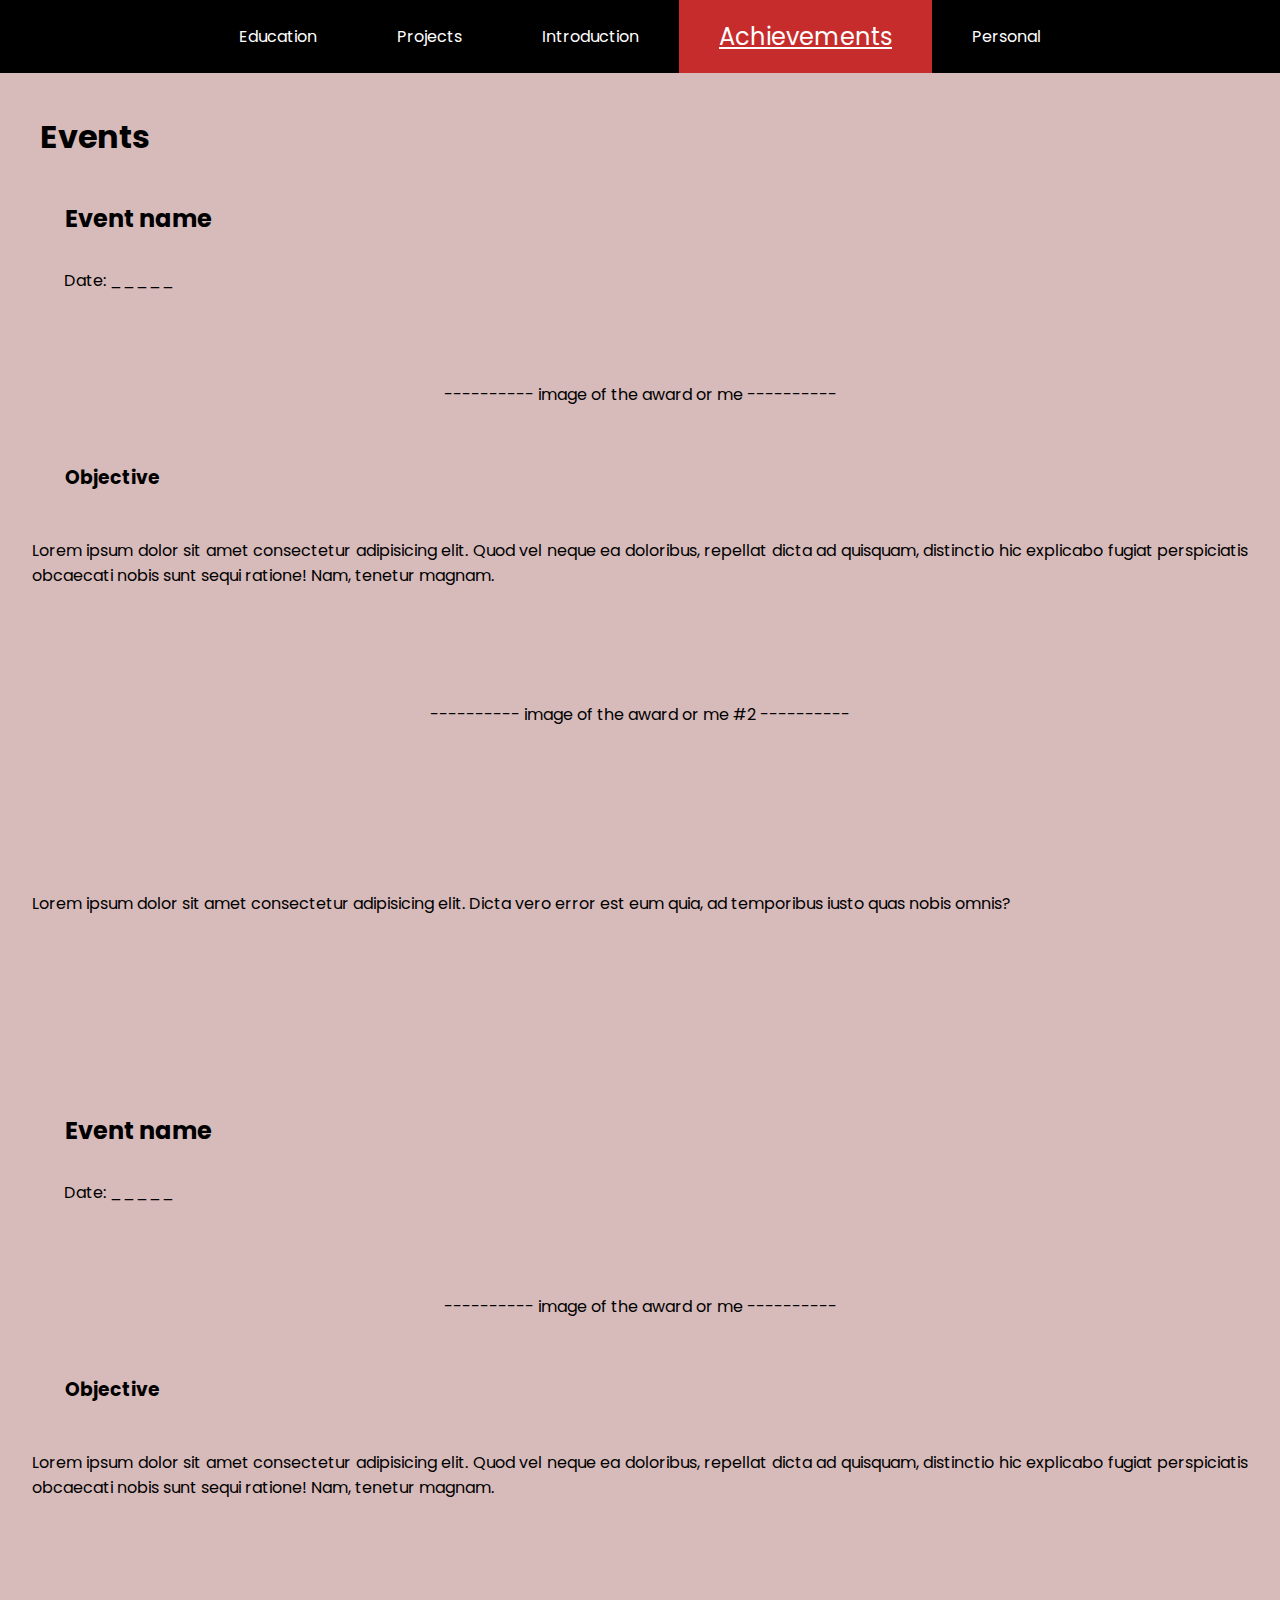
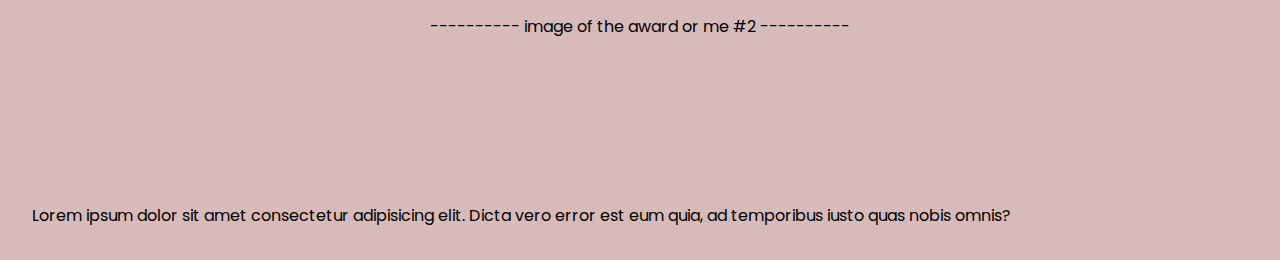
==== achievements.html @ 5fe0d38f "improving navbar, putting work in index" ====
<!DOCTYPE html>
<html lang="en">

<head>
    <meta charset="UTF-8">
    <meta http-equiv="X-UA-Compatible" content="IE=edge">
    <meta name="viewport" content="width=device-width, initial-scale=1.0">
    <title>My Humble Achievements</title>

    <link rel="preconnect" href="https://fonts.googleapis.com">
    <link rel="preconnect" href="https://fonts.gstatic.com" crossorigin>
    <link href="https://fonts.googleapis.com/css2?family=Poppins&display=swap" rel="stylesheet">

    <link rel="stylesheet" href="css/styles.css">

</head>

<body>

    <nav>
        <ul>
            <li><a class="navlink" href="educational-background.html">Education</a></li>
            <li><a class="navlink" href="projects.html">Projects</a></li>

            <li><a class="navlink" href="index.html">Introduction</a></li>

            <li style="background-color:rgba(247, 55, 55, 0.803);"><a class="navlink" href="achievements.html" style="font-size: x-large; text-decoration: underline;">Achievements</a></li>
            <li><a class="navlink" href="personal.html">Personal</a></li>
        </ul>
    </nav>

    <h1>Events</h1>

    <div>

        <h2>Event name</h2>

        <p class="dates"> Date: _____</p>


        <img src="/images/angelo.jpg" alt="">

        <p style="text-align: center;">---------- image of the award or me ----------</p>

        <h3 style="margin-left: 65px;">Objective</h3>

        <p style="text-align: justify;">Lorem ipsum dolor sit amet consectetur adipisicing elit. Quod vel neque ea doloribus, repellat dicta ad quisquam, distinctio hic explicabo fugiat perspiciatis obcaecati nobis sunt sequi ratione! Nam, tenetur magnam.</p>



        <br><br>

        <p style="text-align: center;">---------- image of the award or me #2 ----------</p><br><br><br>


        <img src="/images/angelo.jpg" alt="">



        <p style="text-align: justify;">Lorem ipsum dolor sit amet consectetur adipisicing elit. Dicta vero error est eum quia, ad temporibus iusto quas nobis omnis?</p>

    </div>


    <br><br><br><br><br>


    <div>

        <h2>Event name</h2>

        <p class="dates"> Date: _____</p>

        <img src="/images/angelo.jpg" alt="">

        <p style="text-align: center;">---------- image of the award or me ----------</p>

        <h3 style="margin-left: 65px;">Objective</h3>

        <p style="text-align: justify;">Lorem ipsum dolor sit amet consectetur adipisicing elit. Quod vel neque ea doloribus, repellat dicta ad quisquam, distinctio hic explicabo fugiat perspiciatis obcaecati nobis sunt sequi ratione! Nam, tenetur magnam.</p>



        <br><br>

        <p style="text-align: center;">---------- image of the award or me #2 ----------</p><br><br><br>


        <img src="/images/angelo.jpg" alt="">



        <p style="text-align: justify;">Lorem ipsum dolor sit amet consectetur adipisicing elit. Dicta vero error est eum quia, ad temporibus iusto quas nobis omnis?</p>

    </div>




</body>

</html>
---- css/styles.css ----
* {
    margin: 0;
    padding: 0;
    font-family: 'Poppins', sans-serif;
    box-sizing: border-box;
}

body {
    /* background-image: linear-gradient(to bottom right, rgba(0, 0, 0, 0.99), rgb(253, 40, 40)); */
    background-color: rgb(215, 186, 186);
}

h1 {
    margin: 40px 0px 0px 40px;
}

h2 {
    margin: 40px 0px 0px 65px;
}

h3 {
    margin: 40px 0px 30px 30px;
}

.header-photo {
    object-fit: cover;
    height: 35vw;
    width: 100%;
}

.inBody {
    text-decoration: none;
    color: black;
}

.inBody:hover {
    text-decoration: underline;
}

.inBody:visited {
    color: black;
}

.navlink {
    color: white;
    text-decoration: none;
}

.navlink:hover {
    text-decoration: underline;
    /* color: red;
    text-decoration-color: red; */
}

.navlink:visited {
    color: white;
}

.dates {
    margin-left: 3rem;
    padding: 1rem;
}

p {
    margin: 1rem;
    padding: 1rem;
}

nav ul {
    background-color: black;
    /* margin: 1rem; */
    padding: 0 10rem;
    display: flex;
    flex-flow: row nowrap;
    justify-content: center;
    align-items: center;
    /* 
    display: grid;
    grid-template-columns: 25% 25% 25% 25% 25%; */
}

nav ul li {
    /* border: 1px solid green; */
    padding: 1.2rem 2.5rem;
    text-align: center;
    list-style: none;
    /* display: flex;   
    justify-content: center;
    align-items: center; */
}

nav ul li:hover {
    background-color: rgba(83, 72, 72, 0.5);
}
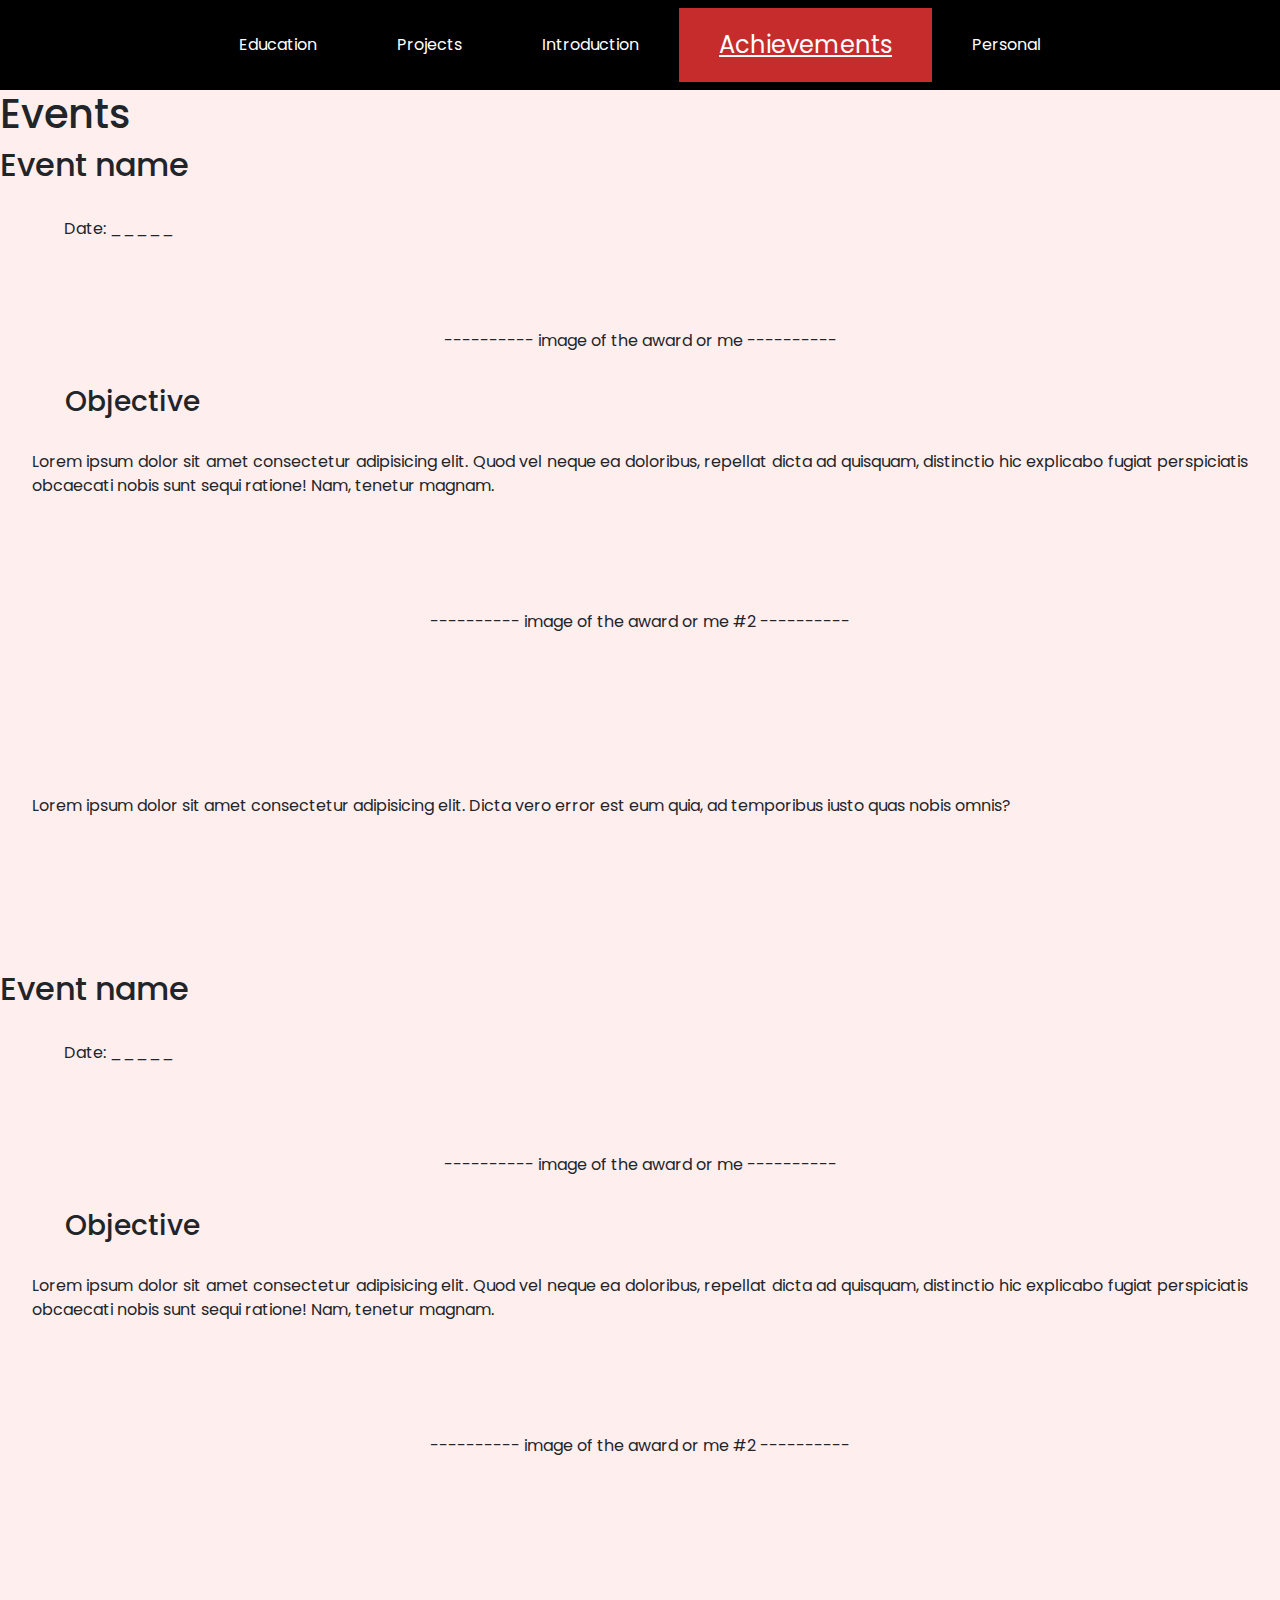
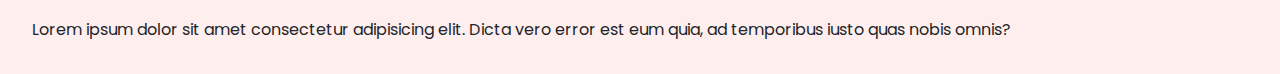
==== commit f6f1d3b4: "index.html - 30%" ====
--- a/achievements.html
+++ b/achievements.html
@@ -10,6 +10,8 @@
     <link rel="preconnect" href="https://fonts.googleapis.com">
     <link rel="preconnect" href="https://fonts.gstatic.com" crossorigin>
     <link href="https://fonts.googleapis.com/css2?family=Poppins&display=swap" rel="stylesheet">
+    <link href="https://cdn.jsdelivr.net/npm/bootstrap@5.0.2/dist/css/bootstrap.min.css" rel="stylesheet">
+    <script src="https://cdn.jsdelivr.net/npm/bootstrap@5.0.2/dist/js/bootstrap.bundle.min.js"></script>
 
     <link rel="stylesheet" href="css/styles.css">
 
@@ -17,16 +19,26 @@
 
 <body>
 
-    <nav>
-        <ul>
-            <li><a class="navlink" href="educational-background.html">Education</a></li>
-            <li><a class="navlink" href="projects.html">Projects</a></li>
+    <nav class="navbar sticky-top navbar-expand-lg ">
+        <div class="container-fluid">
 
-            <li><a class="navlink" href="index.html">Introduction</a></li>
+            <p class="navbar-toggler" data-bs-toggle="collapse" data-bs-target="#navbarCollapse" style="color: whitesmoke; margin: 0; padding: 1rem;">&#9776</p>
 
-            <li style="background-color:rgba(247, 55, 55, 0.803);"><a class="navlink" href="achievements.html" style="font-size: x-large; text-decoration: underline;">Achievements</a></li>
-            <li><a class="navlink" href="personal.html">Personal</a></li>
-        </ul>
+            <div class="justify-content-center collapse navbar-collapse" id="navbarCollapse">
+
+                <ul class="navbar-nav">
+                    <li><a class="navlink" href="educational-background.html">Education</a></li>
+                    <li><a class="navlink" href="projects.html">Projects</a></li>
+
+                    <li><a class="navlink" href="index.html">Introduction</a></li>
+
+                    <li style="background-color: rgba(247, 55, 55, 0.803);"><a class="navlink" href="achievements.html" style="font-size: x-large; text-decoration: underline;">Achievements</a></li>
+                    <li><a class="navlink" href="personal.html">Personal</a></li>
+
+                </ul>
+
+            </div>
+        </div>
     </nav>
 
     <h1>Events</h1>
--- a/css/styles.css
+++ b/css/styles.css
@@ -5,12 +5,49 @@
     box-sizing: border-box;
 }
 
+.navbar {
+    background-color: black;
+}
+
+ul.navbar-nav {
+    padding: 0;
+}
+
+nav ul {
+    background-color: black;
+    /* margin: 1rem; */
+    padding: 0 10rem;
+    display: flex;
+    flex-flow: row nowrap;
+    justify-content: center;
+    align-items: center;
+    /* 
+    display: grid;
+    grid-template-columns: 25% 25% 25% 25% 25%; */
+}
+
+nav ul li {
+    /* border: 1px solid green; */
+    padding: 1.2rem 2.5rem;
+    text-align: center;
+    list-style: none;
+    /* display: flex;   
+    justify-content: center;
+    align-items: center; */
+}
+
+nav ul li:hover {
+    background-color: rgba(83, 72, 72, 0.5);
+}
+
 body {
     /* background-image: linear-gradient(to bottom right, rgba(0, 0, 0, 0.99), rgb(253, 40, 40)); */
-    background-color: rgb(215, 186, 186);
+    /* background-color: rgb(215, 186, 186); */
+    background-color: rgb(255, 238, 238);
 }
 
-h1 {
+
+/* h1 {
     margin: 40px 0px 0px 40px;
 }
 
@@ -20,12 +57,65 @@
 
 h3 {
     margin: 40px 0px 30px 30px;
+} */
+
+div.text>h1,
+div.text>h2,
+div.text>h3,
+div.text>p {
+    margin: 0;
+    padding: 0;
 }
 
-.header-photo {
-    object-fit: cover;
-    height: 35vw;
+#banner {
+    position: relative;
+    height: 50vw;
+    /* width: 100%; */
+    background: url("/images/introductory.jpg") no-repeat scroll;
+    background-size: cover;
+    z-index: 1;
+}
+
+#banner .container {
+    display: grid;
+    grid-template-columns: 65% 35%;
+    height: 50vw;
+}
+
+#banner .container .text {
+    position: static;
+    text-align: right;
+    padding-top: 58%;
+    padding-left: 13vw;
+}
+
+#banner .container .text h1 {
+    display: inline;
+    color: white;
+    background-color: rgba(247, 55, 55, 0.803);
+    font-size: 4vw;
+    padding: 5px 5px;
+    box-shadow: 11px 11px 3px rgba(0, 0, 0, 0.5);
+}
+
+#banner .container .text p {
+    padding-top: 5%;
+    text-align: right;
+}
+
+#banner .container .image {
+    /* padding-top: 22.5px; */
+}
+
+#banner:after {
+    position: absolute;
+    content: '';
+    background-image: -webkit-linear-gradient(top, rgba(155, 155, 155, 0.071), rgba(255, 255, 255, 0.201)), url("images/overlay.png");
+    top: 0;
+    left: 0;
+    height: 50vw;
     width: 100%;
+    z-index: -1;
 }
 
 .inBody {
@@ -39,6 +129,10 @@
 
 .inBody:visited {
     color: black;
+}
+
+.container-fluid {
+    width: 100%;
 }
 
 .navlink {
@@ -66,29 +160,6 @@
     padding: 1rem;
 }
 
-nav ul {
-    background-color: black;
-    /* margin: 1rem; */
-    padding: 0 10rem;
-    display: flex;
-    flex-flow: row nowrap;
-    justify-content: center;
-    align-items: center;
-    /* 
-    display: grid;
-    grid-template-columns: 25% 25% 25% 25% 25%; */
-}
-
-nav ul li {
-    /* border: 1px solid green; */
-    padding: 1.2rem 2.5rem;
-    text-align: center;
-    list-style: none;
-    /* display: flex;   
-    justify-content: center;
-    align-items: center; */
-}
-
-nav ul li:hover {
+p.navbar-toggler:hover {
     background-color: rgba(83, 72, 72, 0.5);
 }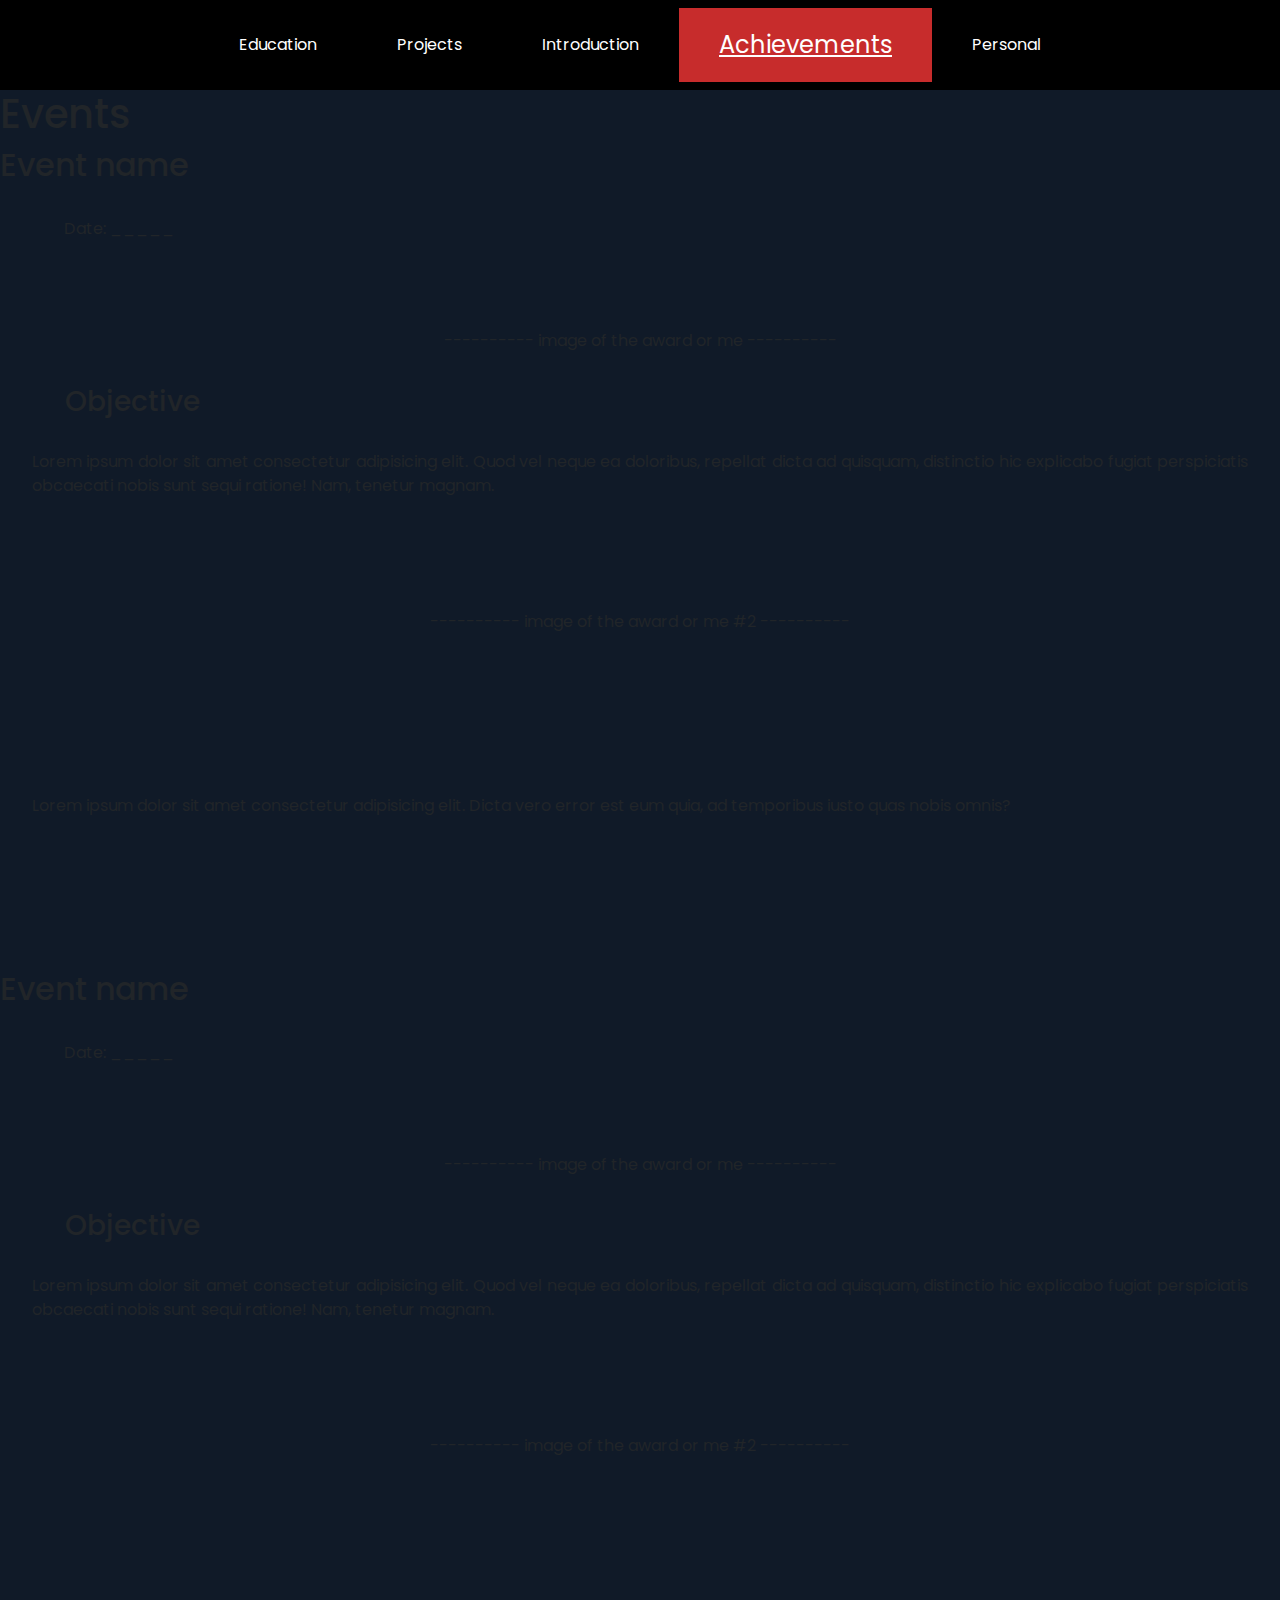
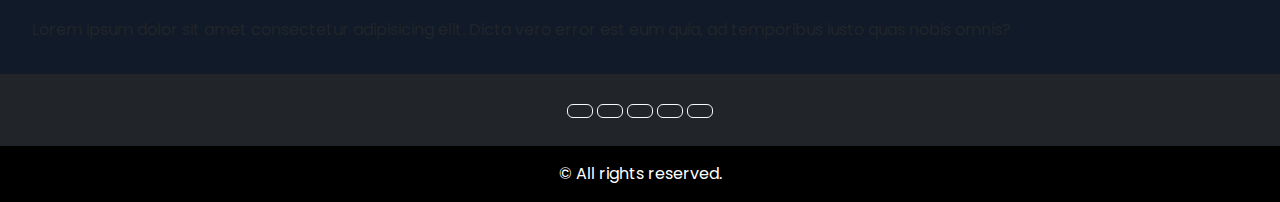
==== commit b957addb: "added footers to all pages." ====
--- a/achievements.html
+++ b/achievements.html
@@ -12,6 +12,7 @@
     <link href="https://fonts.googleapis.com/css2?family=Poppins&display=swap" rel="stylesheet">
     <link href="https://cdn.jsdelivr.net/npm/bootstrap@5.0.2/dist/css/bootstrap.min.css" rel="stylesheet">
     <script src="https://cdn.jsdelivr.net/npm/bootstrap@5.0.2/dist/js/bootstrap.bundle.min.js"></script>
+    <script src="https://kit.fontawesome.com/0d437d2801.js" crossorigin="anonymous"></script>
 
     <link rel="stylesheet" href="css/styles.css">
 
@@ -107,7 +108,36 @@
     </div>
 
 
+    <footer class="bg-dark text-center text-white mt-auto">
 
+        <div class="container p-4 pb-0">
+            <section class="mb-4">
+
+                <!-- Facebook -->
+                <a class="btn btn-outline-light" href="#!" role="button"><i class="fab fa-facebook-f"></i></a>
+
+                <!-- Instagram -->
+                <a class="btn btn-outline-light" href="#!" role="button"><i class="fab fa-instagram"></i></a>
+
+                <!-- Github -->
+                <a class="btn btn-outline-light" href="#!" role="button"><i class="fab fa-github"></i></a>
+
+                <!-- GitLab -->
+                <a class="btn btn-outline-light" href="#!" role="button"><i class="fab fa-gitlab"></i></a>
+
+                <!-- Gmail -->
+                <a class="btn btn-outline-light" href="#!" role="button"><i class="fab fa-google"></i></a>
+
+
+            </section>
+        </div>
+
+        <!-- Copyright -->
+        <div class="text-center p-3" style="background-color: rgb(0, 0, 0);">
+            © All rights reserved.
+        </div>
+
+    </footer>
 
 </body>
 
--- a/css/styles.css
+++ b/css/styles.css
@@ -4,6 +4,13 @@
     font-family: 'Poppins', sans-serif;
     box-sizing: border-box;
 }
+
+
+/* Navigation Bar
+
+    BOOTSTRAP
+    
+*/
 
 .navbar {
     background-color: black;
@@ -40,24 +47,52 @@
     background-color: rgba(83, 72, 72, 0.5);
 }
 
+.navlink {
+    color: white;
+    text-decoration: none;
+}
+
+.navlink:hover {
+    text-decoration: underline;
+    /* color: red;
+    text-decoration-color: red; */
+}
+
+.navlink:visited {
+    color: white;
+}
+
+
+/* BOOTSTRAP */
+
+.container-fluid {
+    width: 100%;
+}
+
+.img-fluid {
+    max-height: 100%;
+}
+
+
+/* General */
+
 body {
     /* background-image: linear-gradient(to bottom right, rgba(0, 0, 0, 0.99), rgb(253, 40, 40)); */
     /* background-color: rgb(215, 186, 186); */
-    background-color: rgb(255, 238, 238);
-}
-
-
-/* h1 {
-    margin: 40px 0px 0px 40px;
-}
-
-h2 {
-    margin: 40px 0px 0px 65px;
-}
-
-h3 {
-    margin: 40px 0px 30px 30px;
-} */
+    /* background-color: rgb(255, 238, 238); */
+    /* background-color: rgb(241, 105, 105); */
+    /* background-color: rgb(4, 34, 86); */
+    background-color: rgb(16, 26, 40);
+}
+
+p {
+    margin: 1rem;
+    padding: 1rem;
+}
+
+p.navbar-toggler:hover {
+    background-color: rgba(83, 72, 72, 0.5);
+}
 
 div.text>h1,
 div.text>h2,
@@ -67,6 +102,19 @@
     padding: 0;
 }
 
+.images img {
+    max-width: none;
+    height: auto;
+}
+
+.dates {
+    margin-left: 3rem;
+    padding: 1rem;
+}
+
+
+/* Introduction UPPER */
+
 #banner {
     position: relative;
     height: 50vw;
@@ -83,31 +131,74 @@
 }
 
 #banner .container .text {
-    position: static;
     text-align: right;
-    padding-top: 58%;
+    padding-top: 60%;
     padding-left: 13vw;
 }
 
 #banner .container .text h1 {
     display: inline;
     color: white;
-    background-color: rgba(247, 55, 55, 0.803);
+    background-color: rgba(247, 55, 55, 0.82);
     font-size: 4vw;
     padding: 5px 5px;
     box-shadow: 11px 11px 3px rgba(0, 0, 0, 0.5);
 }
 
+#banner .container .text span {
+    font-weight: bold;
+}
+
 #banner .container .text p {
     padding-top: 5%;
     text-align: right;
-}
-
-#banner .container .image {
-    /* padding-top: 22.5px; */
-}
-
-#banner:after {
+    font-size: 2vw;
+}
+
+
+/* Introduction LOWER */
+
+#banner2 {
+    position: relative;
+    height: 50vw;
+    /* width: 100%; */
+    background: url("/images/introductory2.jpg") no-repeat scroll;
+    background-size: cover;
+    z-index: 1;
+}
+
+#banner2 .container {
+    position: static;
+    display: grid;
+    grid-template-columns: 50% 50%;
+    height: 50vw;
+}
+
+#banner2 .container .images {
+    height: 100%;
+    max-width: 100%;
+    margin: auto;
+    /* 
+    
+    image sht master mastersky
+    
+    */
+}
+
+#banner2 .text {
+    display: flex;
+    flex-direction: column;
+    align-items: center;
+}
+
+
+/* #banner2 .image {} */
+
+
+/* OPACITY */
+
+
+/* #banner:after {
     position: absolute;
     content: '';
     background-image: -webkit-linear-gradient(top, rgba(155, 155, 155, 0.071), rgba(255, 255, 255, 0.201)), url("images/overlay.png");
@@ -116,7 +207,7 @@
     height: 50vw;
     width: 100%;
     z-index: -1;
-}
+} */
 
 .inBody {
     text-decoration: none;
@@ -129,37 +220,4 @@
 
 .inBody:visited {
     color: black;
-}
-
-.container-fluid {
-    width: 100%;
-}
-
-.navlink {
-    color: white;
-    text-decoration: none;
-}
-
-.navlink:hover {
-    text-decoration: underline;
-    /* color: red;
-    text-decoration-color: red; */
-}
-
-.navlink:visited {
-    color: white;
-}
-
-.dates {
-    margin-left: 3rem;
-    padding: 1rem;
-}
-
-p {
-    margin: 1rem;
-    padding: 1rem;
-}
-
-p.navbar-toggler:hover {
-    background-color: rgba(83, 72, 72, 0.5);
 }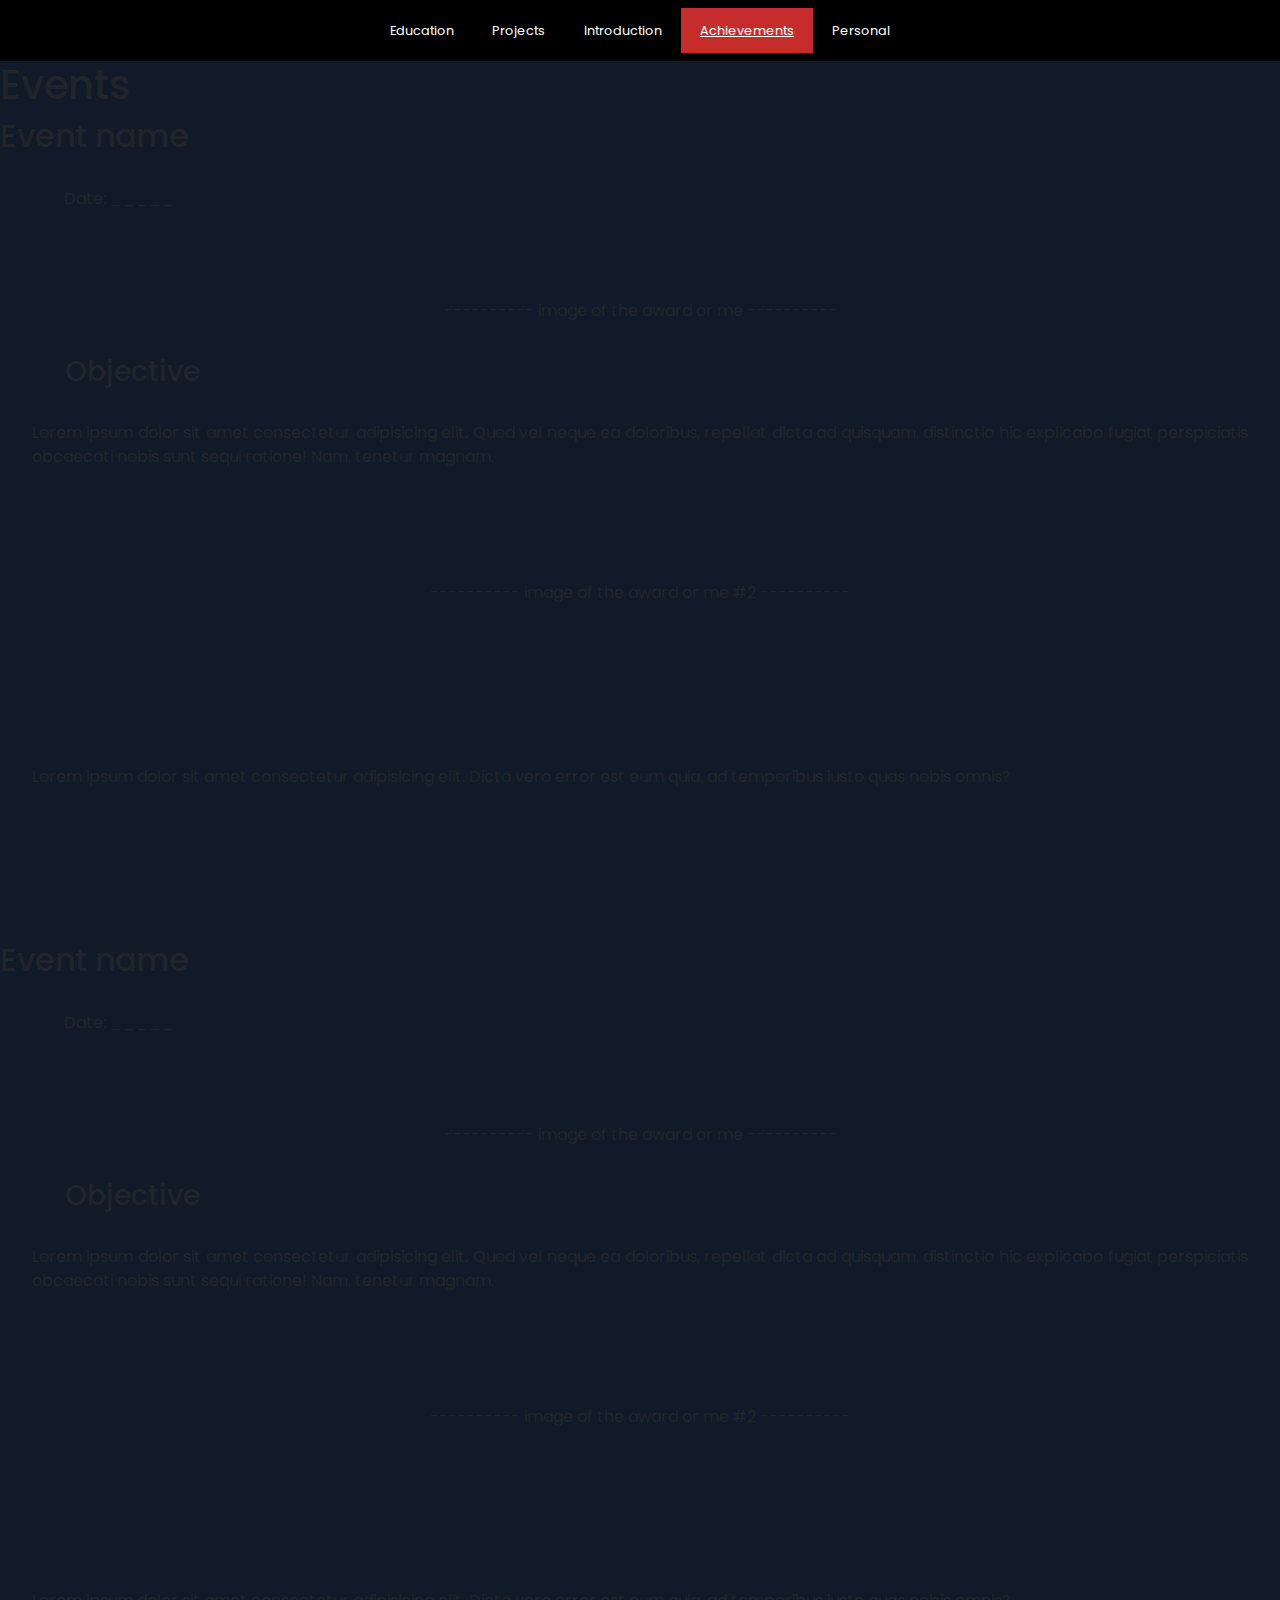
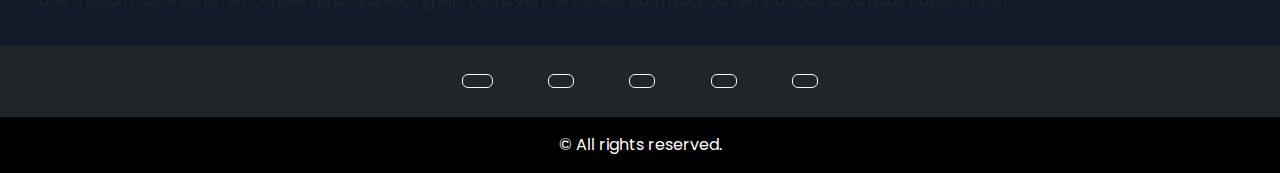
==== commit 8bd2733e: "index.html - 100% responsive, navbar and footer improved." ====
--- a/achievements.html
+++ b/achievements.html
@@ -20,10 +20,12 @@
 
 <body>
 
+    <!-- Navigation Bar -->
+
     <nav class="navbar sticky-top navbar-expand-lg ">
         <div class="container-fluid">
 
-            <p class="navbar-toggler" data-bs-toggle="collapse" data-bs-target="#navbarCollapse" style="color: whitesmoke; margin: 0; padding: 1rem;">&#9776</p>
+            <p class="navbar-toggler" data-bs-toggle="collapse" data-bs-target="#navbarCollapse" style="color: whitesmoke;">&#9776</p>
 
             <div class="justify-content-center collapse navbar-collapse" id="navbarCollapse">
 
@@ -33,7 +35,7 @@
 
                     <li><a class="navlink" href="index.html">Introduction</a></li>
 
-                    <li style="background-color: rgba(247, 55, 55, 0.803);"><a class="navlink" href="achievements.html" style="font-size: x-large; text-decoration: underline;">Achievements</a></li>
+                    <li style="background-color: rgba(247, 55, 55, 0.803);"><a class="navlink" href="achievements.html" style="text-decoration: underline;">Achievements</a></li>
                     <li><a class="navlink" href="personal.html">Personal</a></li>
 
                 </ul>
@@ -114,19 +116,19 @@
             <section class="mb-4">
 
                 <!-- Facebook -->
-                <a class="btn btn-outline-light" href="#!" role="button"><i class="fab fa-facebook-f"></i></a>
+                <a class="btn btn-outline-light" href="https://www.facebook.com/Saiyantist/" target="_blank" role="button"><i class="fab fa-facebook-f"></i></a>
 
                 <!-- Instagram -->
-                <a class="btn btn-outline-light" href="#!" role="button"><i class="fab fa-instagram"></i></a>
+                <a class="btn btn-outline-light" href="https://www.instagram.com/jellooboii/" target="_blank" role="button"><i class="fab fa-instagram"></i></a>
 
                 <!-- Github -->
-                <a class="btn btn-outline-light" href="#!" role="button"><i class="fab fa-github"></i></a>
+                <a class="btn btn-outline-light" href="https://github.com/Saiyantist" target="_blank" role="button"><i class="fab fa-github"></i></a>
 
                 <!-- GitLab -->
-                <a class="btn btn-outline-light" href="#!" role="button"><i class="fab fa-gitlab"></i></a>
+                <a class="btn btn-outline-light" href="https://gitlab.com/saiyantist" target="_blank" role="button"><i class="fab fa-gitlab"></i></a>
 
                 <!-- Gmail -->
-                <a class="btn btn-outline-light" href="#!" role="button"><i class="fab fa-google"></i></a>
+                <a class="btn btn-outline-light" href="mailto:angelo.delossantos000@gmail.com" role="button"><i class="fab fa-google"></i></a>
 
 
             </section>
--- a/css/styles.css
+++ b/css/styles.css
@@ -12,12 +12,128 @@
     
 */
 
+@media (min-width: 200px) and (max-width: 481px) {
+    nav .sticky-top {
+        top: 0;
+        z-index: 1020;
+    }
+    .navbar-toggler {
+        font-size: 5vw !important;
+        margin: 1vw;
+        margin: auto;
+    }
+    .btn {
+        margin: 0 1.3vw;
+        font-size: 3.5vw;
+    }
+    #info3 h1,
+    #info2 h2,
+    #info2 p,
+    #info1 p,
+    #info1 h2 {
+        margin-bottom: 0 !important;
+    }
+    #info1 p {
+        margin-left: 28vw !important;
+    }
+    #info2 p {
+        font-size: 1.7vw !important;
+    }
+    .text p {
+        font-size: 2.2vw !important;
+    }
+}
+
+@media (min-width: 200px) and (max-width: 480px) {
+    .navbar {
+        padding: 2vw 0 !important;
+    }
+    nav ul li {
+        padding: 0 1.5vw !important;
+    }
+}
+
+@media (min-width: 481px) and (max-width: 768px) {
+    nav ul li {
+        padding: 1vw 1.5vw !important;
+    }
+    nav a {
+        font-size: 2vw !important;
+    }
+}
+
+@media (min-width: 481px) and (max-width: 1020px) {
+    .container {
+        max-width: 100%;
+    }
+    .navbar-expand-lg .navbar-toggler {
+        display: none;
+    }
+    .navbar-expand-lg .navbar-collapse {
+        display: flex!important;
+        flex-basis: auto;
+    }
+    .navbar-nav {
+        display: flex;
+        flex-direction: row;
+    }
+    .btn {
+        margin: 0 1vw;
+        font-size: 2.7vw;
+    }
+    #info3 h1,
+    #info2 h2,
+    #info2 p,
+    #info1 p,
+    #info1 h2 {
+        margin-bottom: 2vw !important;
+    }
+}
+
+@media (min-width: 769px) {
+    .btn {
+        margin: 0 1.3vw;
+        font-size: 2vw;
+    }
+    nav ul li {
+        padding: 0.75vw 1.5vw !important;
+    }
+    nav a {
+        font-size: 1.3vw !important;
+    }
+    .btn {
+        margin: 0 1vw;
+        font-size: 2.7vw;
+    }
+    .btn:first-child {
+        padding: 0.375rem .9rem;
+    }
+}
+
+@media (min-width: 1025px) {
+    .btn {
+        margin: 0 2vw;
+        font-size: 1.7vw;
+    }
+    nav ul li {
+        padding: 1vw 1.5vw !important;
+        font-size: 1vw !important;
+    }
+    nav a {
+        font-size: 1vw !important;
+    }
+}
+
 .navbar {
     background-color: black;
 }
 
 ul.navbar-nav {
     padding: 0;
+}
+
+nav a {
+    font-size: 1.5vw;
 }
 
 nav ul {
@@ -34,13 +150,9 @@
 }
 
 nav ul li {
-    /* border: 1px solid green; */
-    padding: 1.2rem 2.5rem;
+    padding: 3vw 3vw;
     text-align: center;
     list-style: none;
-    /* display: flex;   
-    justify-content: center;
-    align-items: center; */
 }
 
 nav ul li:hover {
@@ -118,10 +230,10 @@
 #banner {
     position: relative;
     height: 50vw;
-    /* width: 100%; */
     background: url("/images/introductory.jpg") no-repeat scroll;
     background-size: cover;
     z-index: 1;
+    padding-bottom: 10vw;
 }
 
 #banner .container {
@@ -130,29 +242,37 @@
     height: 50vw;
 }
 
-#banner .container .text {
+#banner .text {
     text-align: right;
-    padding-top: 60%;
+    padding-top: 33vw;
     padding-left: 13vw;
 }
 
-#banner .container .text h1 {
-    display: inline;
+#banner .text h1 {
+    display: inline-block;
     color: white;
     background-color: rgba(247, 55, 55, 0.82);
     font-size: 4vw;
-    padding: 5px 5px;
-    box-shadow: 11px 11px 3px rgba(0, 0, 0, 0.5);
-}
-
-#banner .container .text span {
+    padding: .5vw .5vw;
+    box-shadow: 1vw 1vw 2.5px rgba(0, 0, 0, 0.7);
+}
+
+#banner .text span {
     font-weight: bold;
 }
 
-#banner .container .text p {
-    padding-top: 5%;
+#banner .text p {
+    display: inline-block;
+    margin-top: 1vw;
+    padding: 0.5vw;
+    border-radius: 5px;
+    font-size: 2vw;
     text-align: right;
-    font-size: 2vw;
+    background-color: rgba(134, 134, 134, 0.27);
+}
+
+#banner .images img {
+    width: 35.8vw;
 }
 
 
@@ -161,53 +281,91 @@
 #banner2 {
     position: relative;
     height: 50vw;
-    /* width: 100%; */
     background: url("/images/introductory2.jpg") no-repeat scroll;
     background-size: cover;
     z-index: 1;
 }
 
 #banner2 .container {
-    position: static;
     display: grid;
-    grid-template-columns: 50% 50%;
-    height: 50vw;
-}
-
-#banner2 .container .images {
-    height: 100%;
-    max-width: 100%;
-    margin: auto;
-    /* 
-    
-    image sht master mastersky
-    
-    */
+    grid-template-columns: 55% 45%;
+    height: 50vw;
+}
+
+#banner2 .images img {
+    /* width: 26.5vw; */
+    width: 28.15vw;
 }
 
 #banner2 .text {
     display: flex;
     flex-direction: column;
-    align-items: center;
-}
-
-
-/* #banner2 .image {} */
-
-
-/* OPACITY */
-
-
-/* #banner:after {
+    text-align: right !important;
+    padding-top: 4vw;
+    /* padding-left: 13vw; */
+}
+
+#banner2 .text h1 {
+    display: inline-block;
+    color: white;
+    background-color: rgba(247, 55, 55, 0.82);
+    font-size: 4vw;
+    padding: .5vw .5vw;
+    box-shadow: -1vw 1vw 2.5px rgba(0, 0, 0, 0.7);
+    /* @media screen and (max-width: 768px) {
+        box-shadow: -2px 2px 2.5px rgba(0, 0, 0, 0.7);
+    } */
+}
+
+#banner2 .text h2 {
+    display: inline-block;
+    color: white;
+    background-color: rgba(247, 55, 55, 0.82);
+    font-size: 3vw;
+    padding: .5vw .5vw;
+    box-shadow: -1vw 1vw 2.5px rgba(0, 0, 0, 0.7);
+    /* @media screen and (max-width: 768px) {
+        box-shadow: -2px 2px 2.5px rgba(0, 0, 0, 0.7);
+    } */
+}
+
+#banner2 .text span {
+    font-weight: bold;
+}
+
+#banner2 .text p {
+    margin: 0.5vw 0 2vw 29vw;
+    padding: 1vw 2vw;
+    border-radius: 15px;
+    font-size: 1.2vw;
+    text-align: left;
+    background-color: rgba(134, 134, 134, 0.27);
+}
+
+#info3 h1 {
+    margin: 0.5vw 0 6vw 0;
+    font-weight: bold;
+    font-size: 5vw !important;
+    text-align: left;
+    background-color: rgba(253, 173, 167, 0.835) !important;
+    color: rgb(0, 0, 0) !important;
+}
+
+#info2 p {
+    margin: 0.5vw 0 2vw 20vw !important;
+}
+
+#banner2:after {
     position: absolute;
     content: '';
-    background-image: -webkit-linear-gradient(top, rgba(155, 155, 155, 0.071), rgba(255, 255, 255, 0.201)), url("images/overlay.png");
+    background-image: -webkit-radial-gradient(rgba(78, 78, 78, 0.112), rgba(171, 26, 26, 0.202), rgba(52, 51, 51, 0.157)), url("images/overlay.png");
+    /* background-image: -webkit-linear-gradient(top, rgba(77, 77, 77, 0.071),rgba(255, 255, 255, 0.201)), url("images/overlay.png"); */
     top: 0;
     left: 0;
     height: 50vw;
     width: 100%;
     z-index: -1;
-} */
+}
 
 .inBody {
     text-decoration: none;
@@ -220,4 +378,8 @@
 
 .inBody:visited {
     color: black;
+}
+
+footer {
+    z-index: 1;
 }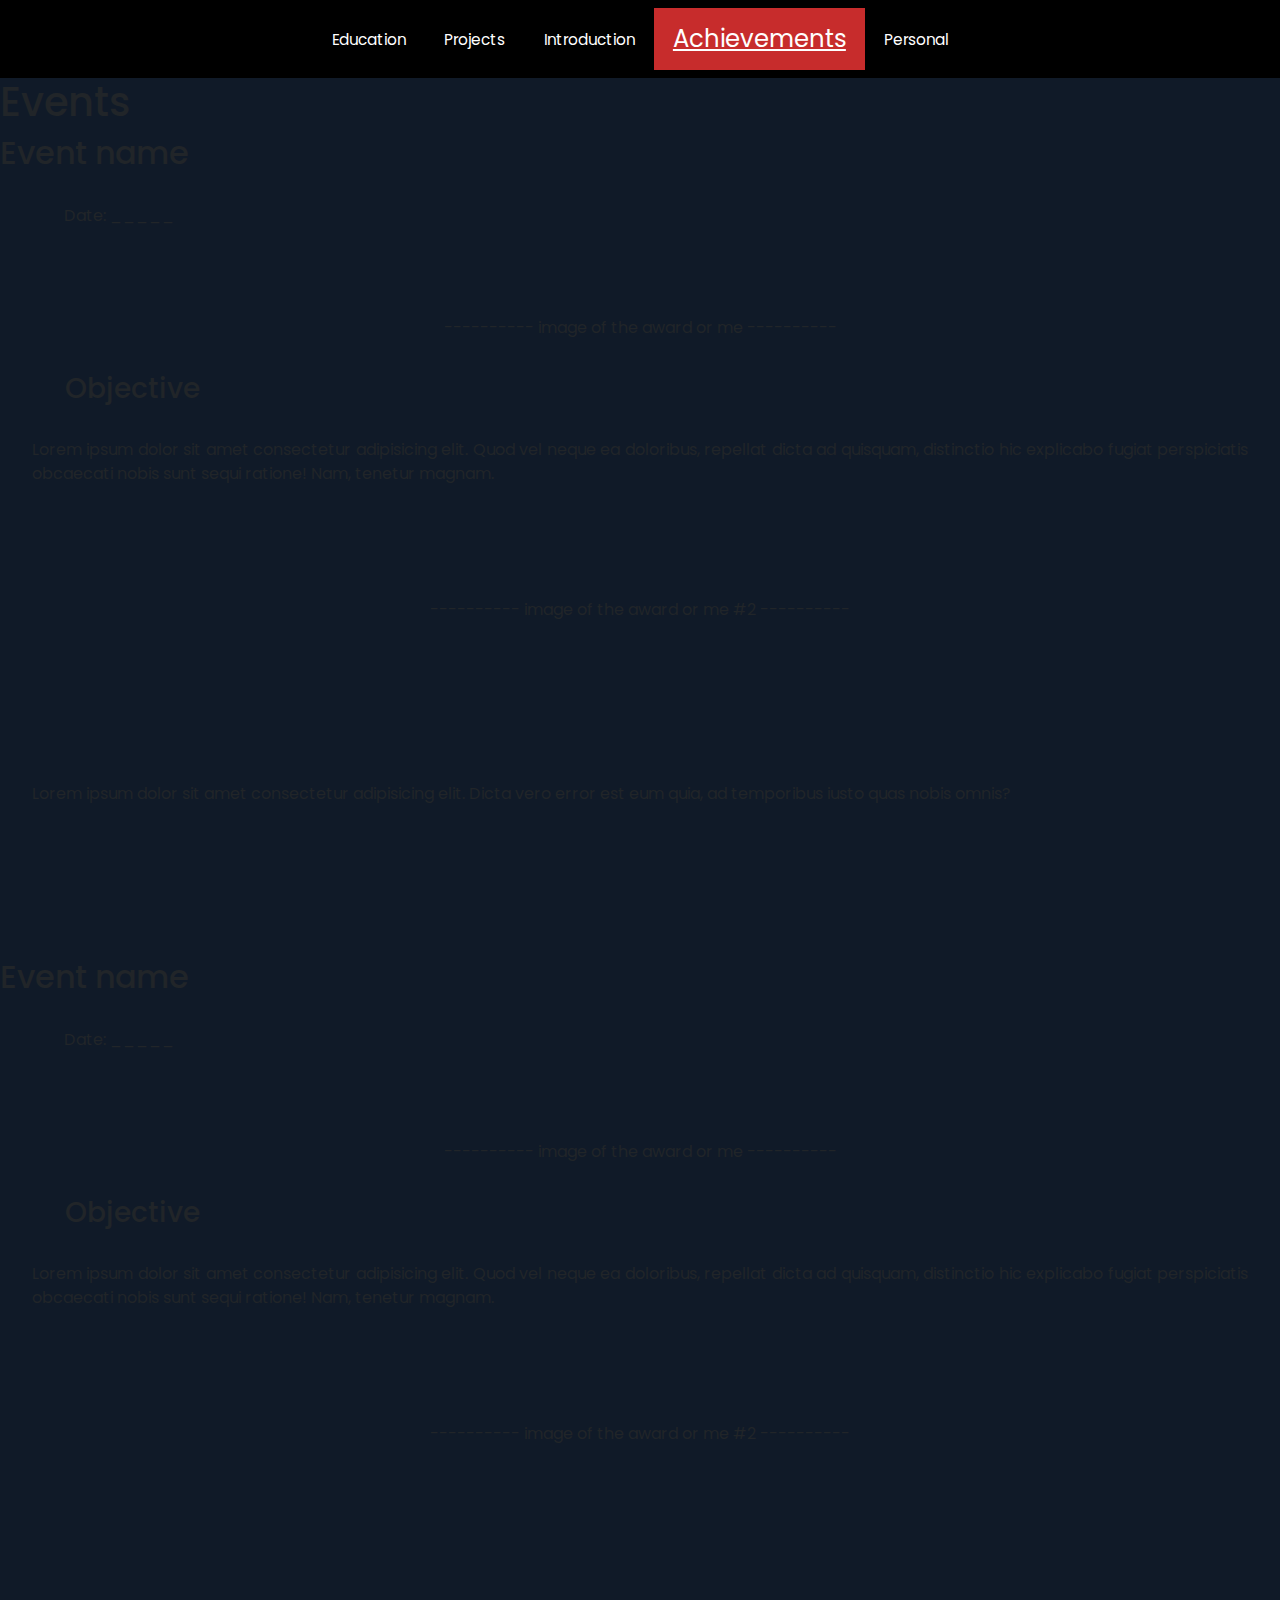
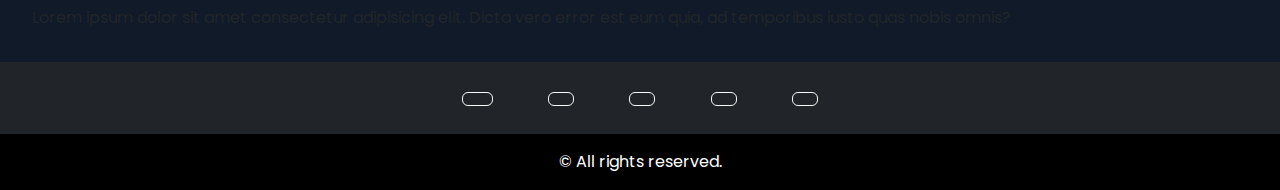
==== commit 61db1256: "previous adjustment, added to the other pages." ====
--- a/achievements.html
+++ b/achievements.html
@@ -35,7 +35,7 @@
 
                     <li><a class="navlink" href="index.html">Introduction</a></li>
 
-                    <li style="background-color: rgba(247, 55, 55, 0.803);"><a class="navlink" href="achievements.html" style="text-decoration: underline;">Achievements</a></li>
+                    <li style="background-color: rgba(247, 55, 55, 0.803);"><a class="navlink" id="current" href="achievements.html" style="text-decoration: underline;">Achievements</a></li>
                     <li><a class="navlink" href="personal.html">Personal</a></li>
 
                 </ul>
--- a/css/styles.css
+++ b/css/styles.css
@@ -12,15 +12,27 @@
     
 */
 
-@media (min-width: 200px) and (max-width: 481px) {
+@media (min-width: 200px) and (max-width: 480px) {
     nav .sticky-top {
         top: 0;
         z-index: 1020;
     }
     .navbar-toggler {
         font-size: 5vw !important;
-        margin: 1vw;
-        margin: auto;
+        margin: 1vw 0;
+        margin-left: 85%;
+    }
+    .navbar {
+        padding: 2vw 0 !important;
+    }
+    nav ul li {
+        padding: 0.8vw 0 !important;
+    }
+    nav a {
+        font-size: 4vw !important;
+    }
+    #current {
+        font-size: 5vw !important;
     }
     .btn {
         margin: 0 1.3vw;
@@ -44,21 +56,15 @@
     }
 }
 
-@media (min-width: 200px) and (max-width: 480px) {
-    .navbar {
-        padding: 2vw 0 !important;
-    }
-    nav ul li {
-        padding: 0 1.5vw !important;
-    }
-}
-
 @media (min-width: 481px) and (max-width: 768px) {
     nav ul li {
         padding: 1vw 1.5vw !important;
     }
     nav a {
         font-size: 2vw !important;
+    }
+    #current {
+        font-size: 2.7vw !important;
     }
 }
 
@@ -99,7 +105,10 @@
         padding: 0.75vw 1.5vw !important;
     }
     nav a {
-        font-size: 1.3vw !important;
+        font-size: 1.5vw !important;
+    }
+    #current {
+        font-size: 2.2vw !important;
     }
     .btn {
         margin: 0 1vw;
@@ -120,7 +129,10 @@
         font-size: 1vw !important;
     }
     nav a {
-        font-size: 1vw !important;
+        font-size: 1.2vw !important;
+    }
+    #current {
+        font-size: 1.9vw !important;
     }
 }
 
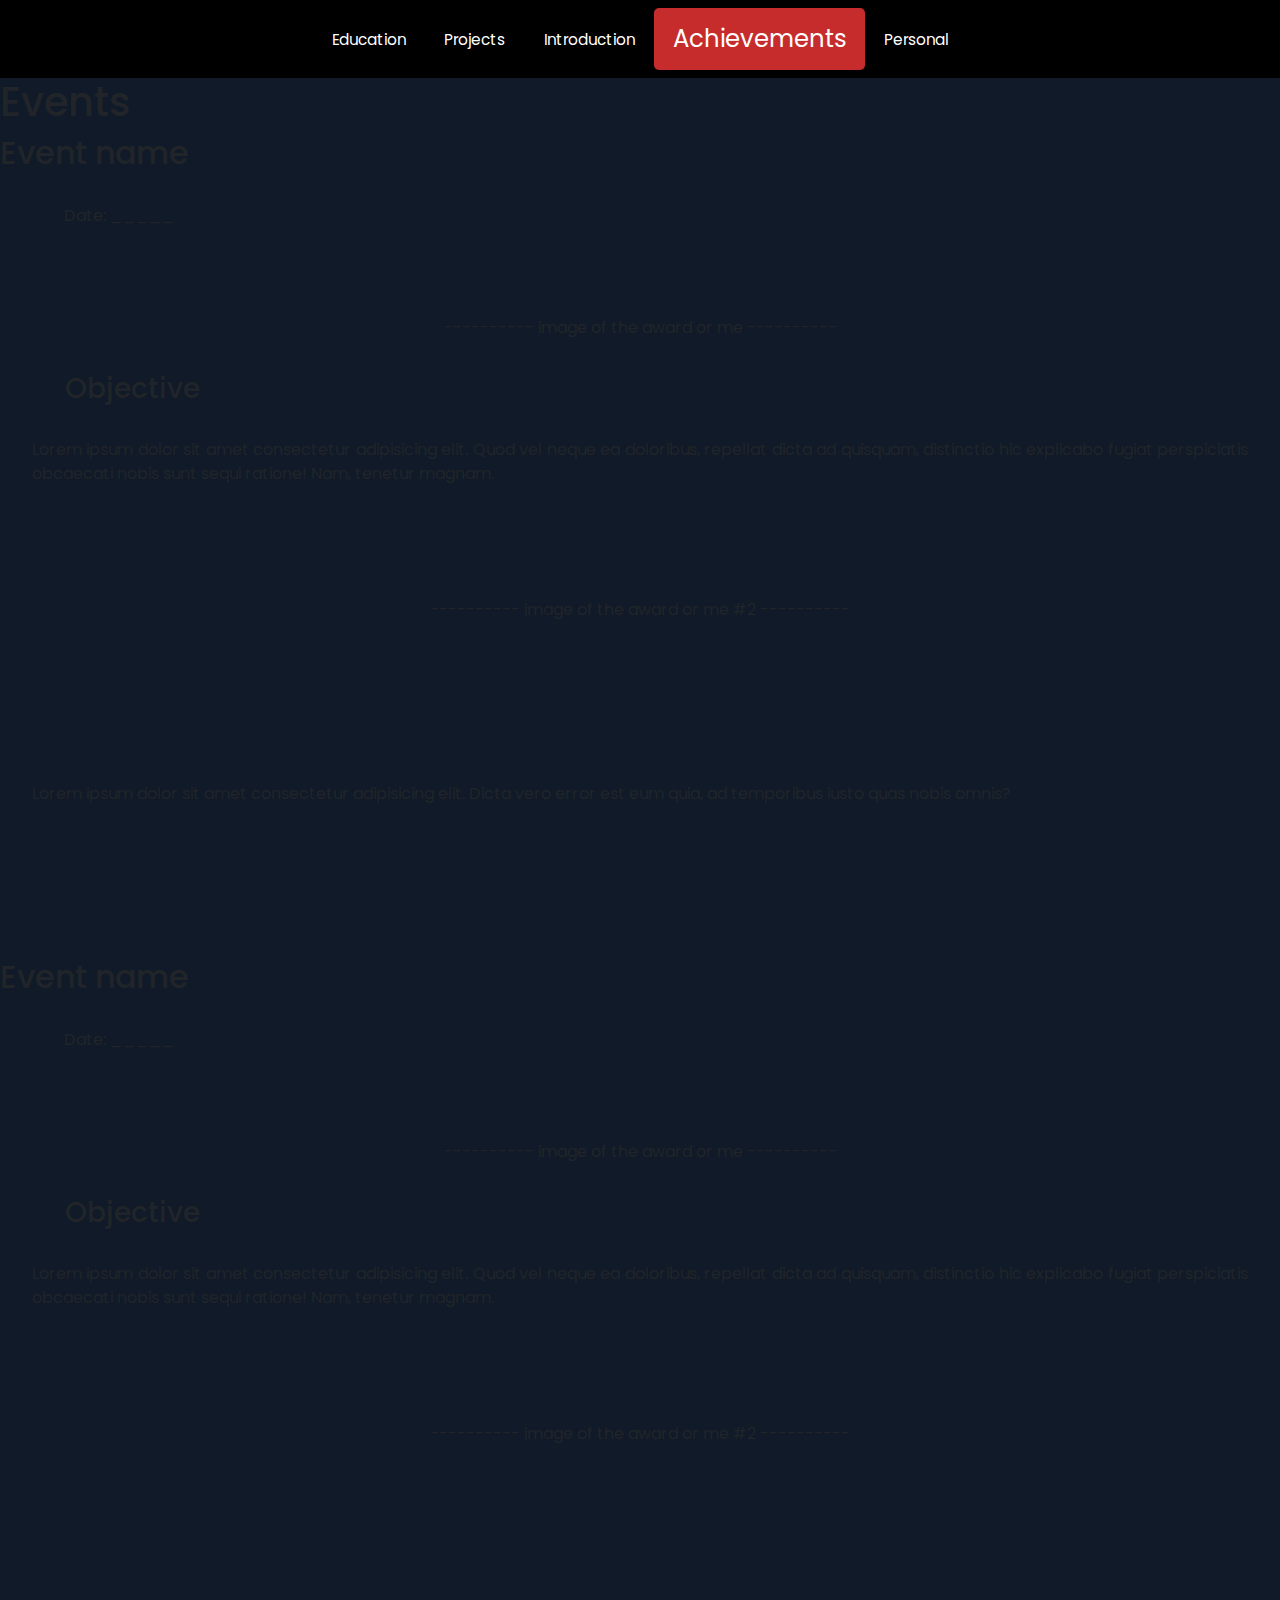
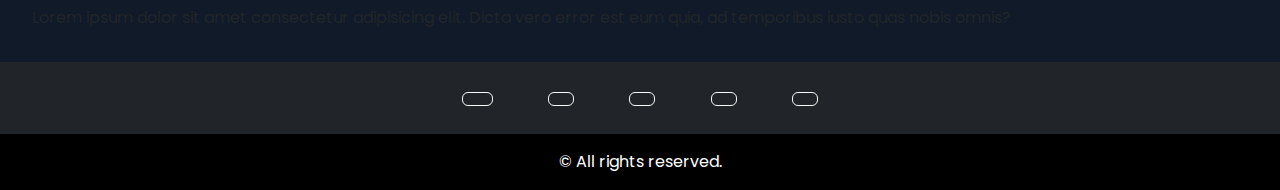
==== commit b6a5ae4d: "#current link improved." ====
--- a/achievements.html
+++ b/achievements.html
@@ -6,6 +6,8 @@
     <meta http-equiv="X-UA-Compatible" content="IE=edge">
     <meta name="viewport" content="width=device-width, initial-scale=1.0">
     <title>My Humble Achievements</title>
+
+    <link rel="icon" type="image/x-icon" href="/images/DP1.ico">
 
     <link rel="preconnect" href="https://fonts.googleapis.com">
     <link rel="preconnect" href="https://fonts.gstatic.com" crossorigin>
@@ -35,7 +37,7 @@
 
                     <li><a class="navlink" href="index.html">Introduction</a></li>
 
-                    <li style="background-color: rgba(247, 55, 55, 0.803);"><a class="navlink" id="current" href="achievements.html" style="text-decoration: underline;">Achievements</a></li>
+                    <li id="current-li"><a id="current" href="achievements.html">Achievements</a></li>
                     <li><a class="navlink" href="personal.html">Personal</a></li>
 
                 </ul>
--- a/css/styles.css
+++ b/css/styles.css
@@ -168,7 +168,21 @@
 }
 
 nav ul li:hover {
-    background-color: rgba(83, 72, 72, 0.5);
+    /* background-color: rgba(83, 72, 72, 0.5); */
+    background-color: rgba(255, 255, 255, 0.9);
+    border-radius: 5px;
+}
+
+#current-li {
+    background-color: rgba(247, 55, 55, 0.803);
+    border-radius: 5px;
+    text-decoration: none;
+}
+
+#current {
+    pointer-events: none;
+    color: white;
+    text-decoration: none !important;
 }
 
 .navlink {
@@ -178,8 +192,8 @@
 
 .navlink:hover {
     text-decoration: underline;
-    /* color: red;
-    text-decoration-color: red; */
+    font-weight: 900;
+    color: rgba(247, 55, 55, 1) !important;
 }
 
 .navlink:visited {
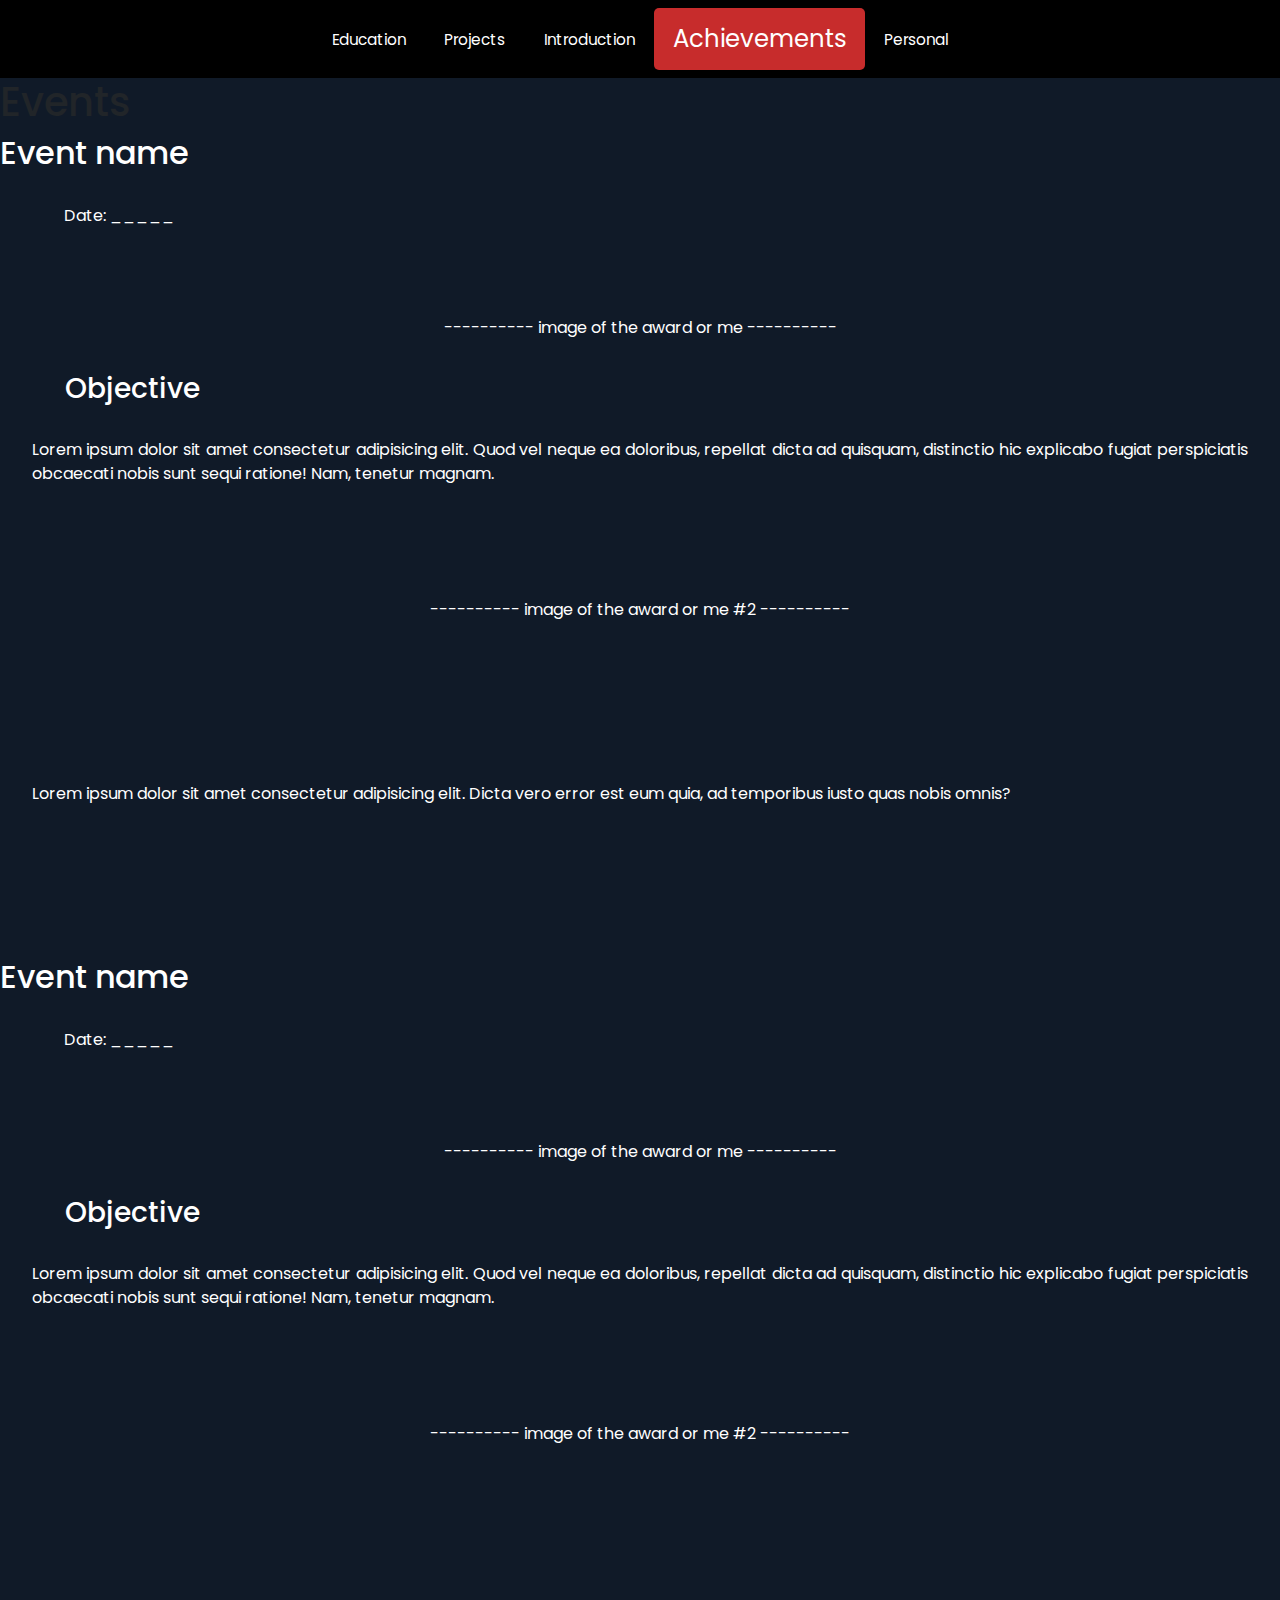
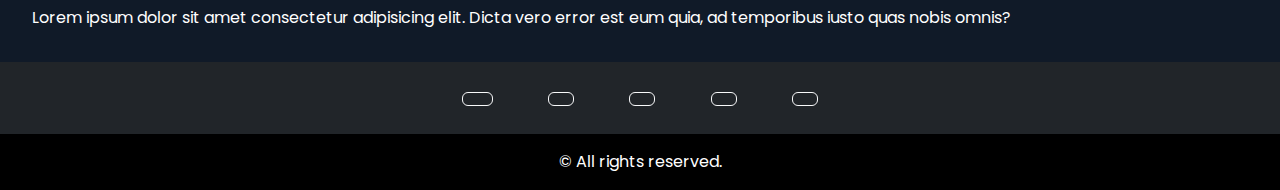
==== commit 64d69f0d: "file organization, improvements to responsiveness/fluidity of 1 page, progress on 'education' page." ====
--- a/achievements.html
+++ b/achievements.html
@@ -5,7 +5,7 @@
     <meta charset="UTF-8">
     <meta http-equiv="X-UA-Compatible" content="IE=edge">
     <meta name="viewport" content="width=device-width, initial-scale=1.0">
-    <title>My Humble Achievements</title>
+    <title>Hobbies </title>
 
     <link rel="icon" type="image/x-icon" href="/images/DP1.ico">
 
--- a/css/styles.css
+++ b/css/styles.css
@@ -3,14 +3,8 @@
     padding: 0;
     font-family: 'Poppins', sans-serif;
     box-sizing: border-box;
-}
-
-
-/* Navigation Bar
-
-    BOOTSTRAP
-    
-*/
+    color: white;
+}
 
 @media (min-width: 200px) and (max-width: 480px) {
     nav .sticky-top {
@@ -135,6 +129,33 @@
         font-size: 1.9vw !important;
     }
 }
+
+@media (min-width: 1538px) {
+    .btn {
+        margin: 0 2.3vw;
+        font-size: 1.5vw;
+    }
+    nav ul li {
+        padding: 0.8vw 1.3vw !important;
+        font-size: 0.8vw !important;
+    }
+    nav a {
+        font-size: 1vw !important;
+    }
+    #current {
+        font-size: 1.6vw !important;
+    }
+    .container {
+        max-width: 90%;
+    }
+}
+
+
+/* 
+
+Navigation Bar
+    
+*/
 
 .navbar {
     background-color: black;
@@ -203,8 +224,9 @@
 
 /* BOOTSTRAP */
 
-.container-fluid {
-    width: 100%;
+.container {
+    max-width: 95%;
+    max-height: 500px;
 }
 
 .img-fluid {
@@ -256,7 +278,7 @@
 #banner {
     position: relative;
     height: 50vw;
-    background: url("/images/introductory.jpg") no-repeat scroll;
+    background: url("/images/introduction/introductory.jpg") no-repeat scroll;
     background-size: cover;
     z-index: 1;
     padding-bottom: 10vw;
@@ -307,7 +329,7 @@
 #banner2 {
     position: relative;
     height: 50vw;
-    background: url("/images/introductory2.jpg") no-repeat scroll;
+    background: url("/images/introduction/introductory2.jpg") no-repeat scroll;
     background-size: cover;
     z-index: 1;
 }
@@ -364,7 +386,7 @@
     padding: 1vw 2vw;
     border-radius: 15px;
     font-size: 1.2vw;
-    text-align: left;
+    text-align: center;
     background-color: rgba(134, 134, 134, 0.27);
 }
 
@@ -393,6 +415,24 @@
     z-index: -1;
 }
 
+footer {
+    z-index: 1;
+}
+
+
+/* 
+
+E D U C A T I O N
+
+*/
+
+#educ-page-header {
+    display: inline;
+    object-fit: cover;
+    width: 100%;
+    height: 35vh;
+}
+
 .inBody {
     text-decoration: none;
     color: black;
@@ -403,9 +443,11 @@
 }
 
 .inBody:visited {
-    color: black;
-}
-
-footer {
-    z-index: 1;
-}+    color: white;
+}
+
+#educ-section1 {}
+
+#educ-section1 {}
+
+#educ-section1 {}